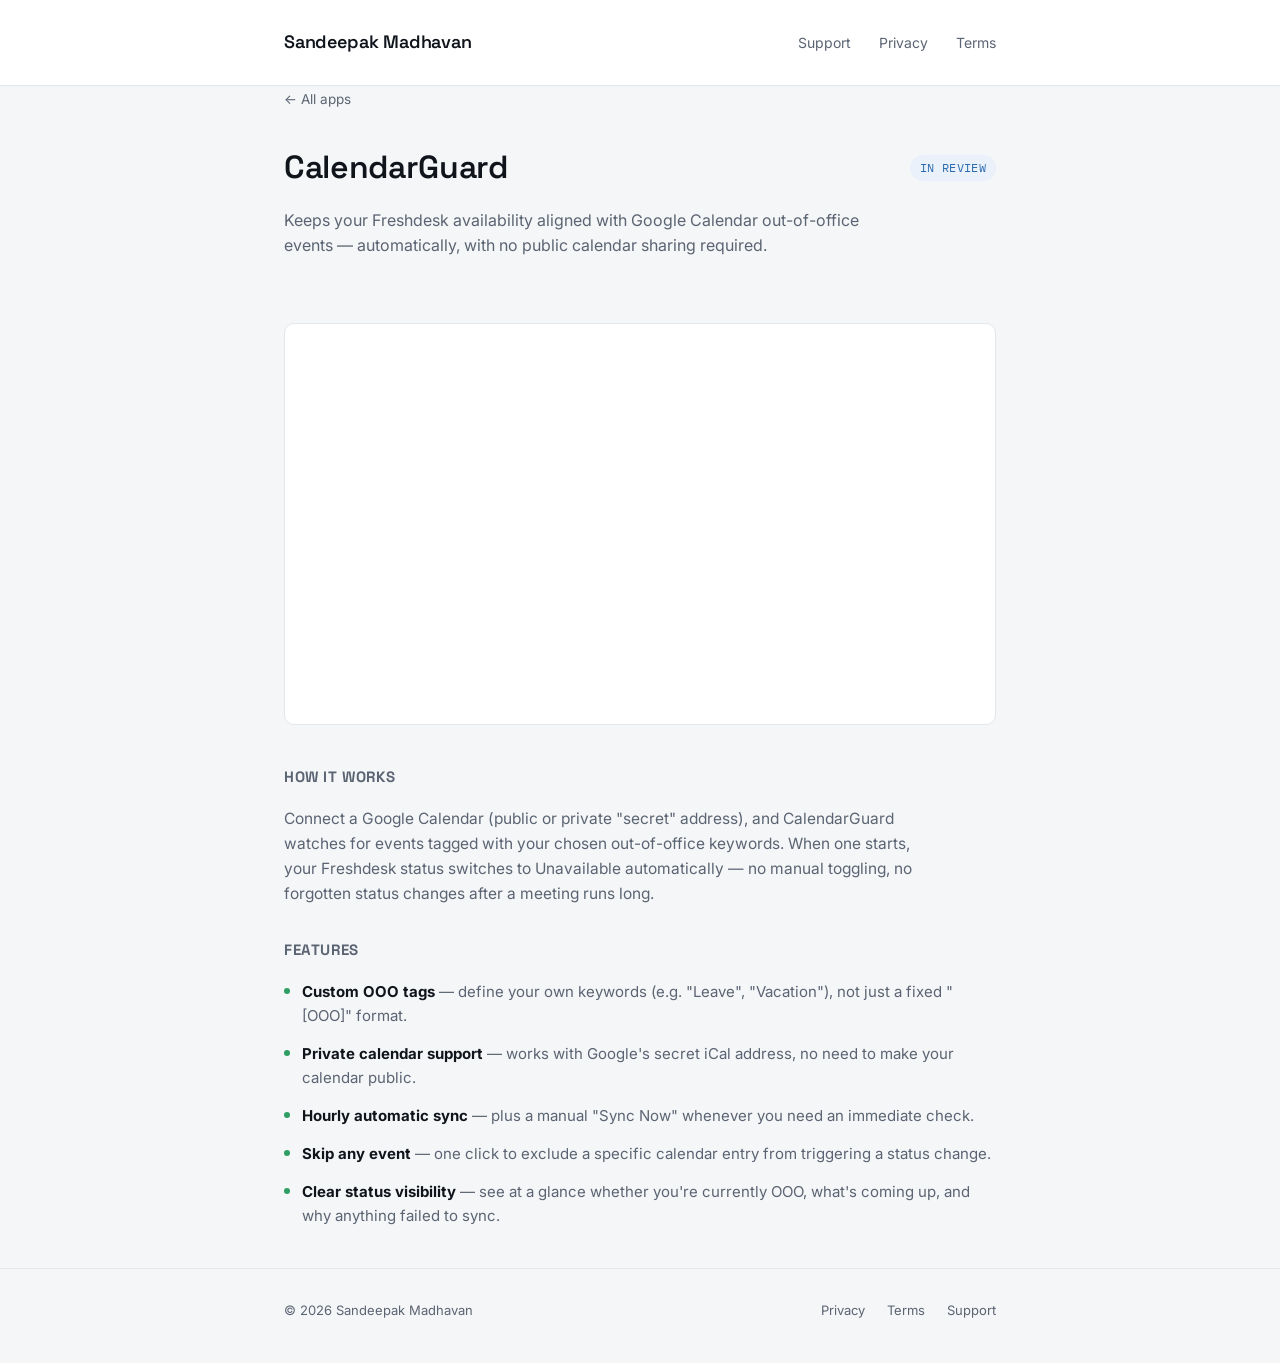
==== calendarguard.html @ fc5d7560 "Add files via upload" ====
<!DOCTYPE html>
<html lang="en">
<head>
<meta charset="UTF-8">
<meta name="viewport" content="width=device-width, initial-scale=1.0">
<title>CalendarGuard — Sandeepak Madhavan</title>
<meta name="description" content="Keeps Freshdesk agent availability aligned with Google Calendar out-of-office events.">
<link rel="preconnect" href="https://fonts.googleapis.com">
<link rel="preconnect" href="https://fonts.gstatic.com" crossorigin>
<link href="https://fonts.googleapis.com/css2?family=Space+Grotesk:wght@500;600&family=Inter:wght@400;500&family=IBM+Plex+Mono:wght@500&display=swap" rel="stylesheet">
<link rel="stylesheet" href="style.css">
</head>
<body>

<header class="site-header">
  <div class="wrap">
    <a class="brand" href="index.html">Sandeepak Madhavan</a>
    <nav class="site-nav">
      <a href="support.html">Support</a>
      <a href="privacy.html">Privacy</a>
      <a href="terms.html">Terms</a>
    </nav>
  </div>
</header>

<main class="wrap">

  <a class="back-link" href="index.html">← All apps</a>

  <section class="app-detail-header">
    <div class="card-top">
      <h1>CalendarGuard</h1>
      <span class="chip review">In review</span>
    </div>
    <p class="lede">Keeps your Freshdesk availability aligned with Google Calendar out-of-office events — automatically, with no public calendar sharing required.</p>
  </section>

  <!--
    VIDEO EMBED
    Replace the src below with your actual demo video link (YouTube, Loom, etc).
    For YouTube: use the "embed" URL format, e.g.
    https://www.youtube.com/embed/VIDEO_ID
    For Loom: use the share link's embed variant, e.g.
    https://www.loom.com/embed/VIDEO_ID
  -->
  <div class="video-embed">
    <iframe
      src="https://www.youtube.com/embed/REPLACE_WITH_VIDEO_ID"
      title="CalendarGuard demo video"
      allow="accelerometer; autoplay; clipboard-write; encrypted-media; gyroscope; picture-in-picture"
      allowfullscreen>
    </iframe>
  </div>

  <h2 style="font-family:'Space Grotesk',sans-serif; font-size:15px; letter-spacing:0.04em; text-transform:uppercase; color:var(--text-secondary); margin-bottom:18px;">How it works</h2>
  <p style="color:var(--text-secondary); font-size:15.5px; max-width:64ch; margin-bottom:32px;">
    Connect a Google Calendar (public or private "secret" address), and CalendarGuard watches for events tagged with your chosen out-of-office keywords. When one starts, your Freshdesk status switches to Unavailable automatically — no manual toggling, no forgotten status changes after a meeting runs long.
  </p>

  <h2 style="font-family:'Space Grotesk',sans-serif; font-size:15px; letter-spacing:0.04em; text-transform:uppercase; color:var(--text-secondary); margin-bottom:18px;">Features</h2>
  <ul class="feature-list">
    <li><span class="dot"></span><span><strong>Custom OOO tags</strong> — define your own keywords (e.g. "Leave", "Vacation"), not just a fixed "[OOO]" format.</span></li>
    <li><span class="dot"></span><span><strong>Private calendar support</strong> — works with Google's secret iCal address, no need to make your calendar public.</span></li>
    <li><span class="dot"></span><span><strong>Hourly automatic sync</strong> — plus a manual "Sync Now" whenever you need an immediate check.</span></li>
    <li><span class="dot"></span><span><strong>Skip any event</strong> — one click to exclude a specific calendar entry from triggering a status change.</span></li>
    <li><span class="dot"></span><span><strong>Clear status visibility</strong> — see at a glance whether you're currently OOO, what's coming up, and why anything failed to sync.</span></li>
  </ul>

</main>

<footer class="site-footer">
  <div class="wrap">
    <span class="copy">© <span id="year"></span> Sandeepak Madhavan</span>
    <nav>
      <a href="privacy.html">Privacy</a>
      <a href="terms.html">Terms</a>
      <a href="support.html">Support</a>
    </nav>
  </div>
</footer>

<script>document.getElementById('year').textContent = new Date().getFullYear();</script>
</body>
</html>
---- style.css ----
/* ===================================================================
   Design tokens
   =================================================================== */
:root {
  --bg: #F5F6F8;
  --surface: #FFFFFF;
  --border: #E3E6EA;
  --text-primary: #10151C;
  --text-secondary: #5B6472;
  --text-muted: #9AA2AD;
  --accent: #2B6CB0;
  --accent-soft: #EAF1FA;
  --status-green: #2F9E64;
  --status-green-soft: #E9F7EF;
  --radius: 10px;
  --max-width: 760px;
}

* { box-sizing: border-box; }

html { -webkit-text-size-adjust: 100%; }

body {
  margin: 0;
  background: var(--bg);
  color: var(--text-primary);
  font-family: "Inter", -apple-system, BlinkMacSystemFont, "Segoe UI", sans-serif;
  font-size: 16px;
  line-height: 1.6;
  -webkit-font-smoothing: antialiased;
}

.wrap {
  max-width: var(--max-width);
  margin: 0 auto;
  padding: 0 24px;
}

/* ===================================================================
   Header / nav
   =================================================================== */
header.site-header {
  padding: 28px 0;
  border-bottom: 1px solid var(--border);
  background: var(--surface);
}

header.site-header .wrap {
  display: flex;
  align-items: center;
  justify-content: space-between;
}

.brand {
  font-family: "Space Grotesk", "Inter", sans-serif;
  font-weight: 600;
  font-size: 18px;
  color: var(--text-primary);
  text-decoration: none;
  letter-spacing: -0.01em;
}

nav.site-nav a {
  color: var(--text-secondary);
  text-decoration: none;
  font-size: 14px;
  margin-left: 24px;
  transition: color 0.15s ease;
}

nav.site-nav a:hover,
nav.site-nav a:focus-visible {
  color: var(--accent);
}

/* ===================================================================
   Eyebrow / status-dot motif (signature element)
   =================================================================== */
.eyebrow {
  display: inline-flex;
  align-items: center;
  gap: 8px;
  font-family: "IBM Plex Mono", ui-monospace, monospace;
  font-size: 12.5px;
  letter-spacing: 0.04em;
  text-transform: uppercase;
  color: var(--status-green);
  background: var(--status-green-soft);
  padding: 5px 12px 5px 10px;
  border-radius: 999px;
  margin-bottom: 20px;
}

.eyebrow .dot {
  width: 6px;
  height: 6px;
  border-radius: 50%;
  background: var(--status-green);
  flex: none;
}

/* thin rule with centered dot - used as a section divider */
.dot-divider {
  display: flex;
  align-items: center;
  gap: 14px;
  margin: 48px 0;
  color: var(--border);
}
.dot-divider::before,
.dot-divider::after {
  content: "";
  flex: 1;
  height: 1px;
  background: var(--border);
}
.dot-divider .dot {
  width: 5px;
  height: 5px;
  border-radius: 50%;
  background: var(--border);
  flex: none;
}

/* ===================================================================
   Hero
   =================================================================== */
.hero {
  padding: 72px 0 8px;
}

.hero h1 {
  font-family: "Space Grotesk", "Inter", sans-serif;
  font-weight: 600;
  font-size: 40px;
  line-height: 1.15;
  letter-spacing: -0.02em;
  margin: 0 0 16px;
}

.hero p.lede {
  font-size: 17px;
  color: var(--text-secondary);
  max-width: 56ch;
  margin: 0;
}

/* ===================================================================
   Cards (apps list)
   =================================================================== */
.card {
  background: var(--surface);
  border: 1px solid var(--border);
  border-radius: var(--radius);
  padding: 24px 26px;
  margin-bottom: 16px;
}

.card-top {
  display: flex;
  align-items: flex-start;
  justify-content: space-between;
  gap: 16px;
  margin-bottom: 10px;
}

.card h3 {
  font-family: "Space Grotesk", "Inter", sans-serif;
  font-size: 19px;
  font-weight: 600;
  margin: 0;
  letter-spacing: -0.01em;
}

.card p {
  color: var(--text-secondary);
  font-size: 15px;
  margin: 0 0 14px;
}

.chip {
  font-family: "IBM Plex Mono", ui-monospace, monospace;
  font-size: 11.5px;
  letter-spacing: 0.03em;
  text-transform: uppercase;
  padding: 4px 10px;
  border-radius: 999px;
  white-space: nowrap;
  flex: none;
}

.chip.live { background: var(--status-green-soft); color: var(--status-green); }
.chip.review { background: var(--accent-soft); color: var(--accent); }

.card .meta {
  display: flex;
  gap: 18px;
  flex-wrap: wrap;
}

.card .meta a {
  font-size: 13.5px;
  color: var(--accent);
  text-decoration: none;
  font-weight: 500;
}
.card .meta a:hover { text-decoration: underline; }

/* ===================================================================
   Prose (legal pages)
   =================================================================== */
.prose {
  padding: 56px 0 40px;
}

.prose h1 {
  font-family: "Space Grotesk", "Inter", sans-serif;
  font-size: 30px;
  font-weight: 600;
  letter-spacing: -0.01em;
  margin: 0 0 6px;
}

.prose .updated {
  font-family: "IBM Plex Mono", ui-monospace, monospace;
  font-size: 12.5px;
  color: var(--text-secondary);
  margin: 0 0 40px;
}

.prose h2 {
  font-family: "Space Grotesk", "Inter", sans-serif;
  font-size: 19px;
  font-weight: 600;
  margin: 36px 0 12px;
  letter-spacing: -0.01em;
}

.prose p, .prose li {
  color: var(--text-secondary);
  font-size: 15.5px;
}

.prose ul { padding-left: 20px; }
.prose li { margin-bottom: 8px; }

.prose strong { color: var(--text-primary); }

.prose a { color: var(--accent); }

/* ===================================================================
   App detail page
   =================================================================== */
.back-link {
  display: inline-flex;
  align-items: center;
  gap: 6px;
  font-size: 13.5px;
  color: var(--text-secondary);
  text-decoration: none;
  margin-bottom: 24px;
}
.back-link:hover { color: var(--accent); }

.app-detail-header {
  padding: 8px 0 32px;
}

.app-detail-header .card-top {
  align-items: center;
  margin-bottom: 14px;
}

.app-detail-header h1 {
  font-family: "Space Grotesk", "Inter", sans-serif;
  font-size: 32px;
  font-weight: 600;
  letter-spacing: -0.01em;
  margin: 0;
}

.app-detail-header .lede {
  color: var(--text-secondary);
  font-size: 16px;
  max-width: 60ch;
  margin: 0;
}

.video-embed {
  position: relative;
  width: 100%;
  padding-top: 56.25%; /* 16:9 */
  background: var(--surface);
  border: 1px solid var(--border);
  border-radius: var(--radius);
  overflow: hidden;
  margin: 32px 0 40px;
}
.video-embed iframe {
  position: absolute;
  inset: 0;
  width: 100%;
  height: 100%;
  border: 0;
}

.feature-list {
  list-style: none;
  padding: 0;
  margin: 0 0 40px;
  display: grid;
  gap: 14px;
}

.feature-list li {
  display: flex;
  gap: 12px;
  align-items: flex-start;
  color: var(--text-secondary);
  font-size: 15px;
}

.feature-list li .dot {
  width: 6px;
  height: 6px;
  border-radius: 50%;
  background: var(--status-green);
  margin-top: 8px;
  flex: none;
}

.feature-list li strong {
  color: var(--text-primary);
}

.app-links {
  display: flex;
  gap: 20px;
  flex-wrap: wrap;
  padding-top: 20px;
  border-top: 1px solid var(--border);
}
.app-links a {
  font-size: 14px;
  color: var(--accent);
  text-decoration: none;
  font-weight: 500;
}
.app-links a:hover { text-decoration: underline; }

/* ===================================================================
   Footer
   =================================================================== */
footer.site-footer {
  border-top: 1px solid var(--border);
  padding: 28px 0 40px;
  margin-top: 40px;
}

footer.site-footer .wrap {
  display: flex;
  align-items: center;
  justify-content: space-between;
  flex-wrap: wrap;
  gap: 12px;
}

footer.site-footer .copy {
  font-size: 13px;
  color: var(--text-secondary);
}

footer.site-footer nav a {
  color: var(--text-secondary);
  text-decoration: none;
  font-size: 13px;
  margin-left: 18px;
}
footer.site-footer nav a:hover { color: var(--accent); }

/* ===================================================================
   Accessibility / motion
   =================================================================== */
a:focus-visible, button:focus-visible {
  outline: 2px solid var(--accent);
  outline-offset: 2px;
}

@media (prefers-reduced-motion: reduce) {
  * { transition: none !important; }
}

/* ===================================================================
   Responsive
   =================================================================== */
@media (max-width: 600px) {
  .hero h1 { font-size: 30px; }
  header.site-header .wrap { flex-direction: column; align-items: flex-start; gap: 12px; }
  nav.site-nav a { margin-left: 0; margin-right: 18px; }
  footer.site-footer .wrap { flex-direction: column; align-items: flex-start; }
  footer.site-footer nav a { margin-left: 0; margin-right: 16px; }
}
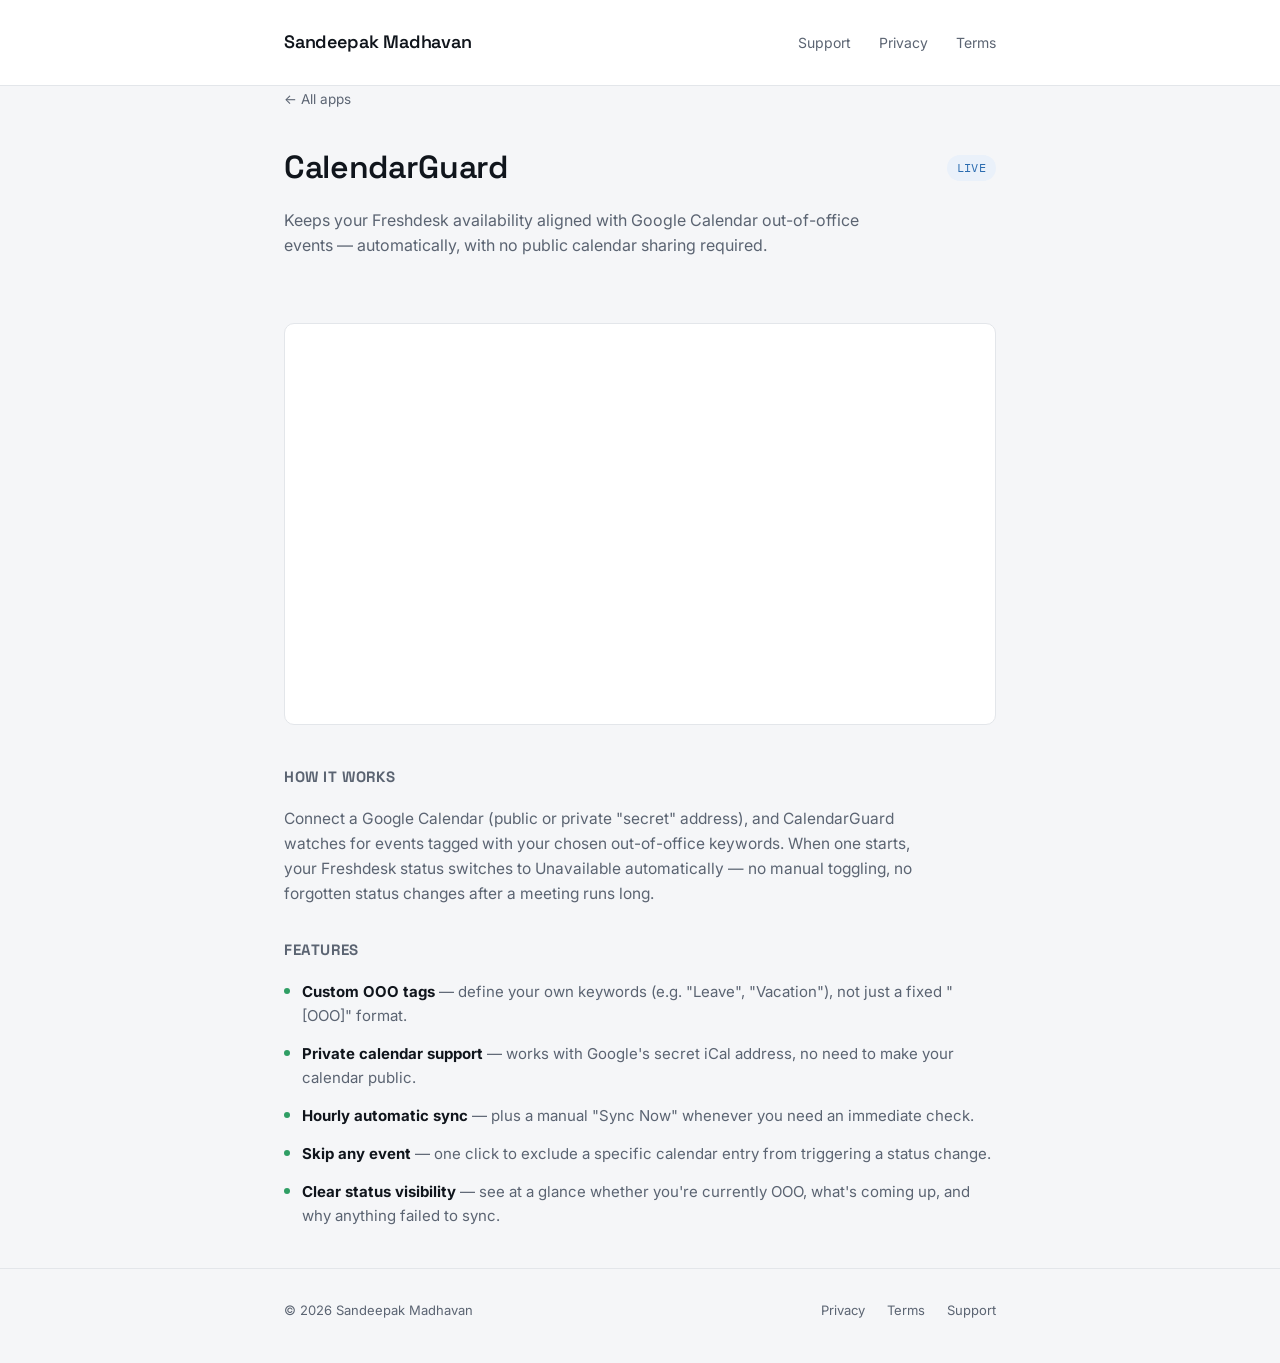
==== commit ffbe08b3: "Update calendarguard.html" ====
--- a/calendarguard.html
+++ b/calendarguard.html
@@ -30,7 +30,7 @@
   <section class="app-detail-header">
     <div class="card-top">
       <h1>CalendarGuard</h1>
-      <span class="chip review">In review</span>
+      <span class="chip review">Live</span>
     </div>
     <p class="lede">Keeps your Freshdesk availability aligned with Google Calendar out-of-office events — automatically, with no public calendar sharing required.</p>
   </section>
@@ -44,12 +44,7 @@
     https://www.loom.com/embed/VIDEO_ID
   -->
   <div class="video-embed">
-    <iframe
-      src="https://www.youtube.com/embed/REPLACE_WITH_VIDEO_ID"
-      title="CalendarGuard demo video"
-      allow="accelerometer; autoplay; clipboard-write; encrypted-media; gyroscope; picture-in-picture"
-      allowfullscreen>
-    </iframe>
+<iframe width="560" height="315" src="https://www.youtube.com/embed/8tmkFS1N7go?si=nTAdSmt6DSBJMWYe" title="YouTube video player" frameborder="0" allow="accelerometer; autoplay; clipboard-write; encrypted-media; gyroscope; picture-in-picture; web-share" referrerpolicy="strict-origin-when-cross-origin" allowfullscreen></iframe>
   </div>
 
   <h2 style="font-family:'Space Grotesk',sans-serif; font-size:15px; letter-spacing:0.04em; text-transform:uppercase; color:var(--text-secondary); margin-bottom:18px;">How it works</h2>
